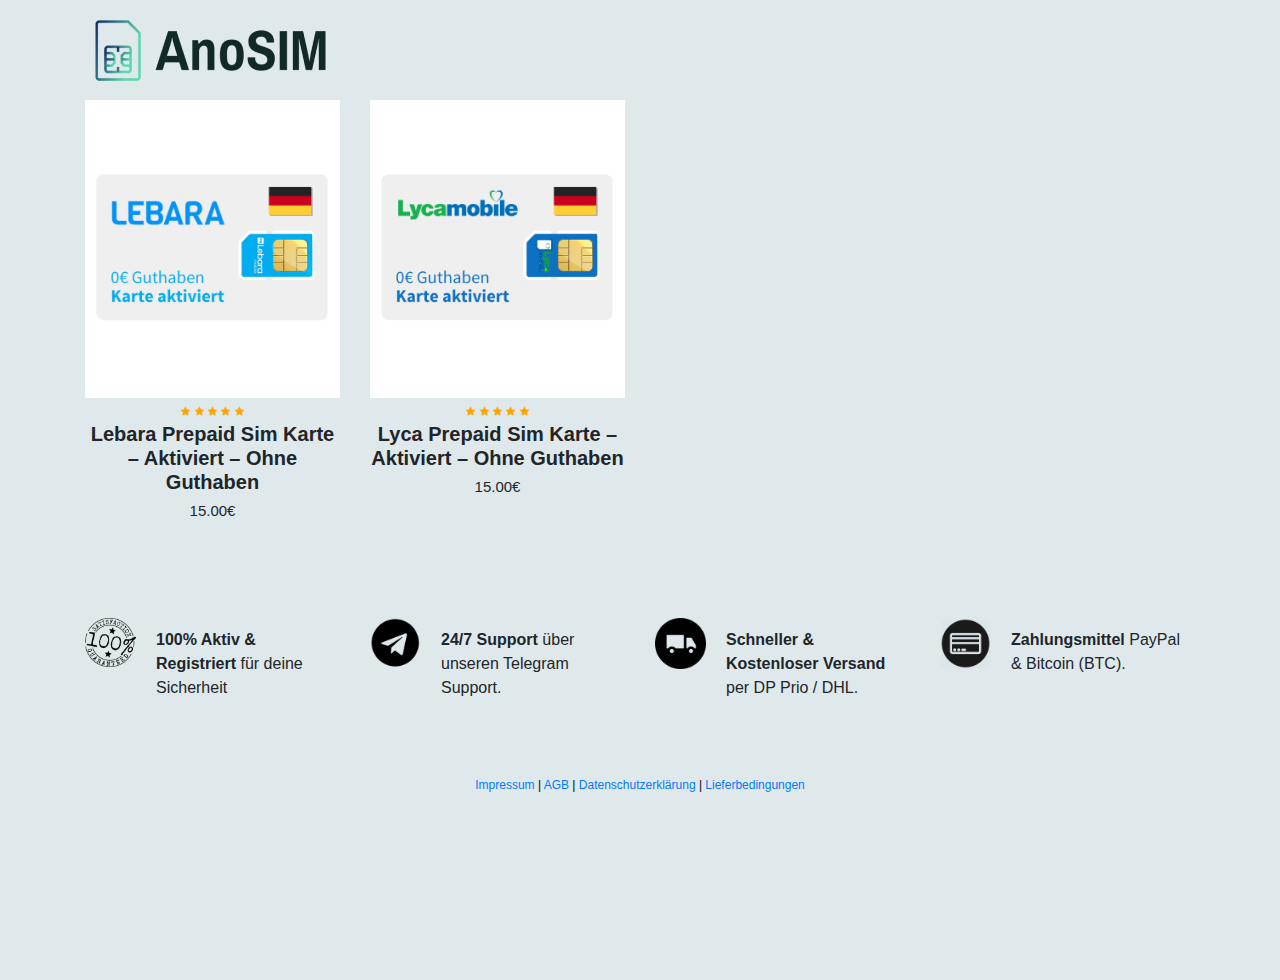
==== index.html @ 381755b9 "Add files via upload" ====
<html>
<head>
<title>AnoSIM</title>
<link rel="stylesheet" href="style.css">
<link rel="stylesheet" href="https://stackpath.bootstrapcdn.com/bootstrap/4.2.1/css/bootstrap.min.css">
<link rel="stylesheet" href="https://stackpath.bootstrapcdn.com/font-awesome/4.7.0/css/font-awesome.min.css">
<script src="https://code.jquery.com/jquery-3.3.1.slim.min.js"></script>
<script src="https://stackpath.bootstrapcdn.com/bootstrap/4.2.1/js/bootstrap.min.js"></script>
<style>body {
  background-color: #DFE9EC;
}</style>
</head>
<body>


<!-----------------On Sale product------------------>
<section class="on-sale">
<div class="container">
  <img src="logo.png">
    <div class="row">
    <div class="col-md-3">
    <div class="product-top">
        <a href="lebara.html"><img src="images/lebara.jpg"></a> 
        <!--<div class="overlay-right">
        <button type="button" class="btn btn-secondary" title="Quick Shop">
           <i class="fa fa-eye"></i> 
        </button>
        <button type="button" class="btn btn-secondary" title="Add to Wishlist">
           <i class="fa fa-heart-o"></i> 
        </button>
            <button type="button" class="btn btn-secondary" title="Add to Cart">
           <i class="fa fa-shopping-cart"></i> 
        </button>
        </div>-->
    </div>
    <div class="product-bottom text-center">
      <i class="fa fa-star"></i>  
      <i class="fa fa-star"></i>  
      <i class="fa fa-star"></i>  
      <i class="fa fa-star"></i>  
      <i class="fa fa-star"></i>  
        <h3>Lebara Prepaid Sim Karte – Aktiviert – Ohne Guthaben</h3>
        <h5>15.00€</h5>
    </div>
    </div>
        
    <div class="col-md-3">
    <div class="product-top">
        <a href="lyca.html"><img src="images/lyca.jpg"></a>
        <!--<div class="overlay-right">
        <button type="button" class="btn btn-secondary" title="Quick Shop">
           <i class="fa fa-eye"></i> 
        </button>
        <button type="button" class="btn btn-secondary" title="Add to Wishlist">
           <i class="fa fa-heart-o"></i> 
        </button>
            <button type="button" class="btn btn-secondary" title="Add to Cart">
           <i class="fa fa-shopping-cart"></i> 
        </button>
        </div>-->
    </div>
    <div class="product-bottom text-center">
      <i class="fa fa-star"></i>  
      <i class="fa fa-star"></i>  
      <i class="fa fa-star"></i>  
      <i class="fa fa-star"></i>  
      <i class="fa fa-star"></i>  
        <h3>Lyca Prepaid Sim Karte – Aktiviert – Ohne Guthaben</h3>
        <h5>15.00€</h5>
    </div>
    </div>
        
  <!-- <div class="col-md-3">
    <div class="product-top">
        <a href="product.html"><img src="images/product3.jpg"></a>
        <div class="overlay-right">
        <button type="button" class="btn btn-secondary" title="Quick Shop">
           <i class="fa fa-eye"></i> 
        </button>
        <button type="button" class="btn btn-secondary" title="Add to Wishlist">
           <i class="fa fa-heart-o"></i> 
        </button>
            <button type="button" class="btn btn-secondary" title="Add to Cart">
           <i class="fa fa-shopping-cart"></i> 
        </button>
        </div>
    </div>
    <div class="product-bottom text-center">
      <i class="fa fa-star"></i>  
      <i class="fa fa-star"></i>  
      <i class="fa fa-star"></i>  
      <i class="fa fa-star"></i>  
      <i class="fa fa-star"></i>  
        <h3>Formarl Shoes</h3>
        <h5>$500.00</h5>
    </div>
    </div>
     
    <div class="col-md-3">
    <div class="product-top">
        <a href="product.html"><img src="images/product4.jpg"></a>
        <div class="overlay-right">
        <button type="button" class="btn btn-secondary" title="Quick Shop">
           <i class="fa fa-eye"></i> 
        </button>
        <button type="button" class="btn btn-secondary" title="Add to Wishlist">
           <i class="fa fa-heart-o"></i> 
        </button>
            <button type="button" class="btn btn-secondary" title="Add to Cart">
           <i class="fa fa-shopping-cart"></i> 
        </button>
        </div>
    </div>
    <div class="product-bottom text-center">
      <i class="fa fa-star"></i>  
      <i class="fa fa-star"></i>  
      <i class="fa fa-star"></i>  
      <i class="fa fa-star-half-o"></i>  
      <i class="fa fa-star-o"></i>  
        <h3>Leather Watch</h3>
        <h5>$300.00</h5>
    </div>
    </div>    
    
    </div>--> 
</div>  
</section>
    

    
<!----------------Website features----------------->

<section class="website-features">
<div class="container">
<div class="row">
<div class="col-md-3 feature-box">
<img src="images/feature-1.png"> 
<div class="feature-text">
<p><b>100% Aktiv & Registriert </b> für deine Sicherheit</p>    
</div>
</div>  
<div class="col-md-3 feature-box">
<img src="images/feature-2.png"> 
<div class="feature-text">
<p><b>24/7 Support </b> über unseren Telegram Support.</p>    
</div>
</div> 
<div class="col-md-3 feature-box">
<img src="images/feature-3.png"> 
<div class="feature-text">
<p><b>Schneller & Kostenloser Versand </b>per DP Prio / DHL.</p>    
</div>
</div>
<div class="col-md-3 feature-box">
<img src="images/feature-4.png"> 
<div class="feature-text">
<p><b>Zahlungsmittel </b>PayPal & Bitcoin (BTC).</p>    
</div>
</div> 
</div>    
</div>    
</section>
  

    
    
    
    
  <script>
    function openmenu()
      {
          document.getElementById("side-menu").style.display="block";
          document.getElementById("menu-btn").style.display="none";
          document.getElementById("close-btn").style.display="block";
      }
      function closemenu()
      {
          document.getElementById("side-menu").style.display="none";
          document.getElementById("menu-btn").style.display="block";
          document.getElementById("close-btn").style.display="none";
      }
    </script>  
    
    
    
    
    
     <!------------Footer----------->
 <section class="footer">
  <div class="container tex-center">
      <p class="copyright"><a href="">Impressum</a> |  <a href="">AGB</a> | <a href="">Datenschutzerklärung</a> | <a href="">Lieferbedingungen</a></p>
  </div>    
  </section>  
    
    
</body>
</html>
---- style.css ----
*
{
    margin: 0;
    padding: 0; 
}
body
{
    font-family: sans-serif;
}
.top-nav-bar
{
   height: 57px;
    top: 0;
    position: sticky;
    background: #fff;
    margin-bottom: 20px;
    border-bottom: 3px solid orange;
    z-index: 2;
}
.logo
{
    height: 40px;
    margin: 5px 10px;
}
.form-control
{
    margin-top: 9px;
    margin-left: 30px;
    border: 1px solid orange !important;
    border-top-left-radius: 20px !important;
    border-bottom-left-radius: 20px !important;
    border-top-right-radius: 0 !important;
    border-bottom-right-radius: 0 !important;
    box-shadow: none !important;
    
}
.input-group-text
{
    background: orange !important;
    border: 1px solid orange !important;
    margin: 8.5px 10px 3px 0 !important;
    border-top-left-radius: 0px !important;
    border-bottom-left-radius: 0px !important;
    border-top-right-radius: 20px !important;
    border-bottom-right-radius: 20px !important;
    cursor: pointer;
}
.search-box
{
    display: inline-flex;
    width: 60%;
}
.fa-search
{
    color: #fff;
}
.menu-bar
{
    width: 40%;
    height: 57px;
    float: right;
}
.menu-bar ul
{
    display: inline-flex;
    float: right;
}
.menu-bar ul li
{
    border-left: 1px solid #fff;
    list-style-type: none;
    padding: 15px 35px;
    text-align: center;
    background-color: orange;
    cursor: pointer;
}
.menu-bar ul li a
{
    font-size: 16px;
    font-weight: bold;
    color: #fff;
    text-decoration: none;
}
.fa-shopping-basket
{
    margin-right: 5px;
}
@media only screen and (max-width: 980px)
{
    .top-nav-bar
    {
        height: 118px;
        border-bottom: 0;
    }
    .search-box
    {
        width: 100%;
    }
    .menu-bar
    {
        width: 100%;
    }
    .menu-bar ul
    {
        margin: 10px 0;
        width: 100%;
    }
    .menu-bar ul li
    {
        height: 57px;
        width: 100%;
    } 
}




/*----------------Side-menu--------------*/
.side-menu
{
    height: 79%;
    width: 15%;
    font-size: 14px;
    float: left;
    z-index: 2;
    background-color: #ddd;
}
.side-menu ul
{
    margin-left: 10px;
}
.side-menu ul li
{
    list-style-type: none;
    font-weight: bold;
    margin-top: 10px;
    cursor: pointer;
}
.side-menu ul li:hover
{
    color: orange;
}
.side-menu ul li ul
{
    display: none;
    z-index: 10;
    top: 77px;
}
.side-menu ul li:hover ul
{
    display: block;
    height: 400px;
    margin-left: 14%;
    padding: 0 100px 10px 10px;
    position: fixed;
    background: #ececec;
    box-shadow: 1px 1px 4px 1px rgba(0,0,0,0.5);
}
.fa-angle-right
{
    margin-top: 4px;
    margin-right: 8px;
    float: right;
}
#menu-btn, #close-btn
{
    font-size: 30px;
    margin: 10px;
    color: orange;
    display: none;
}

@media only screen and (max-width: 980px)
{
    .side-menu
    {
        width: 34%;
        z-index: 20;
        top: 133px;
        position: fixed;
        font-size: 12px;  
        display: none;
        background: #f1f3f4;
    }
    .side-menu ul li ul
    {
        top: 133px;
    }
    .side-menu ul li:hover ul
    {
        margin-left: 31%;
    }
    #menu-btn
    {
        display: block;
    }
}
/*-----------------slider CSS-------------------*/

.slider
{
    width: 85%;
    margin-left: 15%;
    padding: 0 10px;
}
.carousel
{
    box-shadow: 1px 1px 4px 1px rgba(0,0,0,0.5);
}
.carousel-indicators
{
    z-index: 1 !important;
}
@media only screen and (max-width: 980px)
{
    .slider
    {
        width: 100%;
        margin-left: 0;
    }
}

/*------------featured-categories CSS------------*/

.featured-categories
{
    margin: 50px 0;
}
.featured-categories img
{
    width: 100%;
    padding: 20px 0;
    transition: 1s;
    cursor: pointer;
}
.featured-categories img:hover
{
    transform: scale(1.1);
}

/*---------------On Sale product CSS----------------*/

.title-box
{
    background: orange;
    color: #fff;
    width: 280px;
    padding: 4px 10px;
    height: 40px;
    margin-bottom: 30px;
    display: flex;
}
.title-box h2
{
    font-size: 24px;
}


/*-------------product-top CSS----------------*/
.product-top img
{
    width: 100%;
}
.overlay-right
{
    display: block;
    opacity: 0;
    position: absolute;
    top: 10%;
    margin-left: 0;
    width: 70px;
}
.overlay-right .fa
{
    cursor: pointer;
    background-color: #fff;
    color: #000;
    height: 35px;
    width: 35px;
    font-size: 20px;
    padding: 7px;
    margin-top: 5%;
    margin-bottom: 5%;
}
.overlay-right .btn-secondary
{
    background: none !important;
    border: none !important;
    box-shadow: none !important;
}
.product-top:hover .overlay-right
{
    opacity: 1;
    margin-left: 5%;
    transition: 0.5s;
}

/*--------------Product-bottom-CSS---------------*/

.product-bottom .fa
{
    color: orange;
    font-size: 10px;
}
.product-bottom h3
{
    font-size: 20px;
    font-weight: bold;
}
.product-bottom h5
{
    font-size: 15px;
    padding-bottom: 10px;
}
.new-products
{
    margin: 50px 0;
}
/*----------website-features-------------*/
.website-features
{
   margin: 60px 0;
}

.website-features img
{
    width: 20%;
}
.feature-text
{
    margin-top: 10px;
    float: right;
    width: 80%;
    padding-left: 20px;
}
.feature-box
{
    padding-top: 20px;
}

/*--------------footer---------------*/
.footer
{
    margin-top: 50px;
    background:  #DFE9EC;
    color: rgb(0, 0, 0);
}
.footer h1
{
    font-size: 15px;
    margin: 25px 0;
}
.footer p
{
    font-size: 12px;
}
.copyright
{
    margin-bottom: -80px;
    text-align: center;
    font-size: 15px;
    padding-bottom: 20px;
}
.fa-heart-o
{
    color: red;
    font-size: 15px;
}
.footer hr
{
    margin-top: 10px;
    background-color: #ccc;
}
.footer-image img
{
    width: 150px;
}
.footer .row .fa
{
    padding-right: 20px;
    font-size: 15px;
}


/*----------------single-product---------------*/
.single-product
{
    margin-top: 70px;
}
.new-arrival
{
    background: green;
    width: 50px;
    color: #fff;
    font-size: 12px;
    font-weight: bold;
    margin-top: 20px;
}
.new-hot
{
    background: red;
    width: 50px;
    color: #fff;
    font-size: 12px;
    font-weight: bold;
    margin-top: 20px;
}
.col-md-7 h2
{
    color: #555;
}
.single-product .fa
{
    color: orange;
}
.single-product .price
{
    color: orange;
    font-size: 26px;
    font-weight: bold;
    padding-top: 20px;
}
.single-product input
{
    border: 1px solid #ccc;
    font-weight: bold;
    height: 33px;
    text-align: center;
    width: 30px;
}

.single-product .btn-primary
{
    background: orange !important;
    color: #fff;
    font-size: 15px;
    margin-left: 20px;
    border: none;
    box-shadow: none !important;
}
/*--------------product-description---------------*/
.product-description h6
{
    margin-top: 50px;
    color: orange;
}
.product-description p
{
    margin-top: 30px;
}
.product-description hr
{
    margin-bottom: 50px;
}
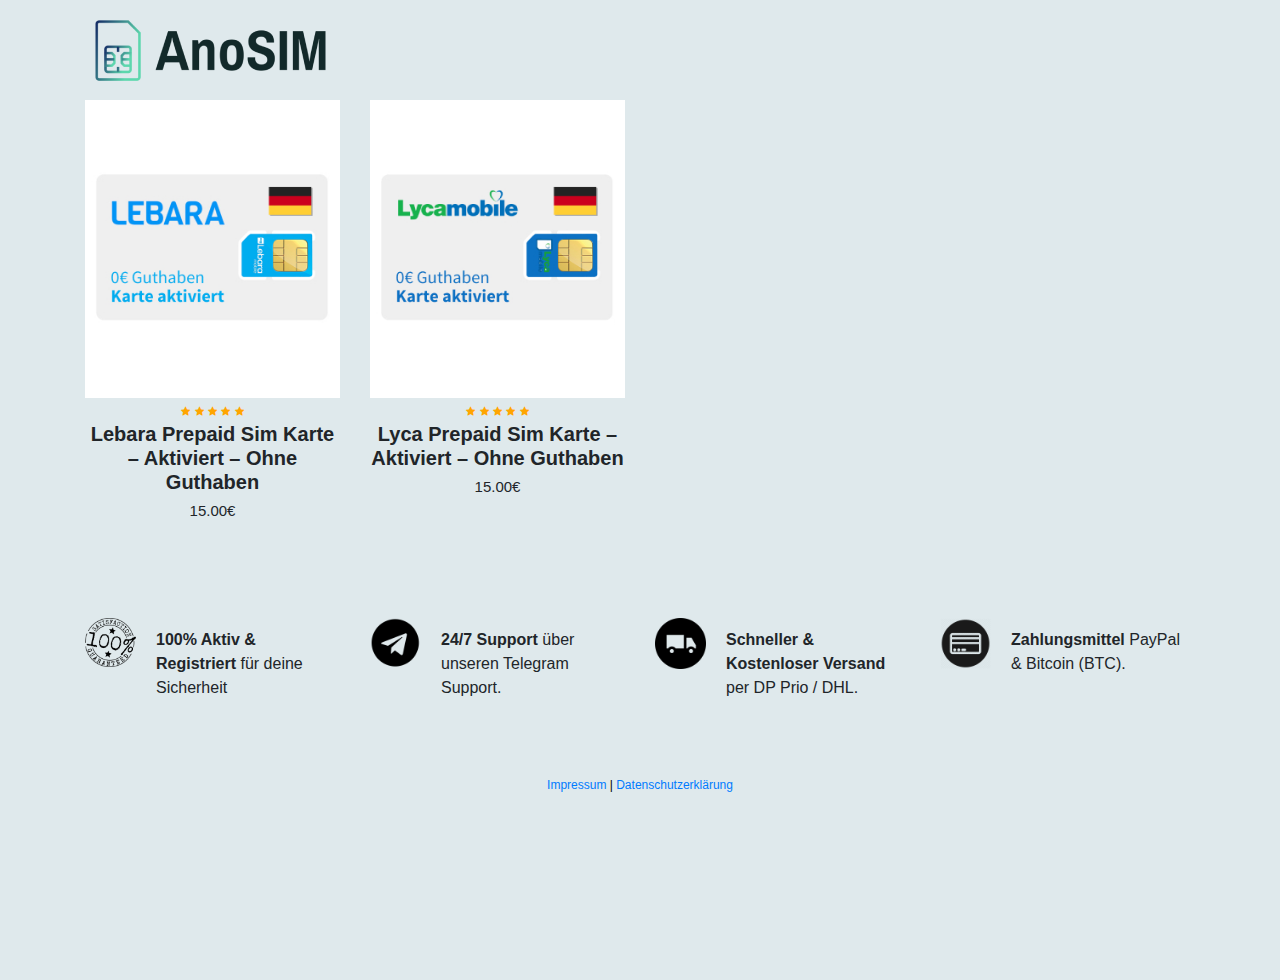
==== commit b3f6afce: "Update index.html" ====
--- a/index.html
+++ b/index.html
@@ -1,6 +1,7 @@
 <html>
 <head>
 <title>AnoSIM</title>
+  <meta name="viewport" content="width=device-width, initial-scale=1.0">
 <link rel="stylesheet" href="style.css">
 <link rel="stylesheet" href="https://stackpath.bootstrapcdn.com/bootstrap/4.2.1/css/bootstrap.min.css">
 <link rel="stylesheet" href="https://stackpath.bootstrapcdn.com/font-awesome/4.7.0/css/font-awesome.min.css">
@@ -188,7 +189,7 @@
      <!------------Footer----------->
  <section class="footer">
   <div class="container tex-center">
-      <p class="copyright"><a href="">Impressum</a> |  <a href="">AGB</a> | <a href="">Datenschutzerklärung</a> | <a href="">Lieferbedingungen</a></p>
+      <p class="copyright"><a href="impressum.html">Impressum</a> |   <a href="datenschutz.html">Datenschutzerklärung</a> </p>
   </div>    
   </section>  
     
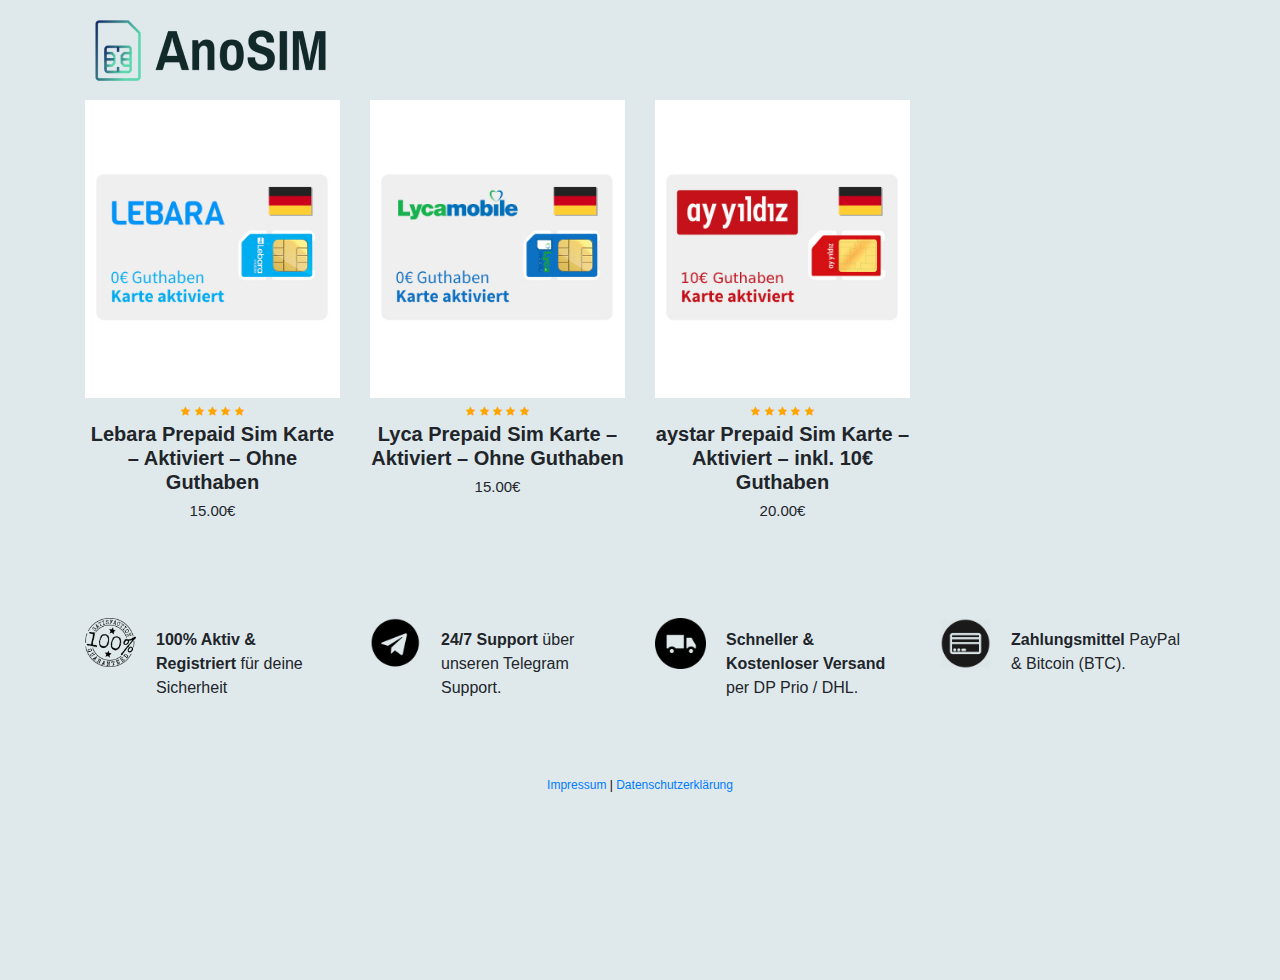
==== commit 6edd560e: "Update index.html" ====
--- a/index.html
+++ b/index.html
@@ -71,33 +71,33 @@
     </div>
     </div>
         
-  <!-- <div class="col-md-3">
-    <div class="product-top">
-        <a href="product.html"><img src="images/product3.jpg"></a>
-        <div class="overlay-right">
-        <button type="button" class="btn btn-secondary" title="Quick Shop">
-           <i class="fa fa-eye"></i> 
-        </button>
-        <button type="button" class="btn btn-secondary" title="Add to Wishlist">
-           <i class="fa fa-heart-o"></i> 
-        </button>
-            <button type="button" class="btn btn-secondary" title="Add to Cart">
-           <i class="fa fa-shopping-cart"></i> 
-        </button>
-        </div>
-    </div>
-    <div class="product-bottom text-center">
-      <i class="fa fa-star"></i>  
-      <i class="fa fa-star"></i>  
-      <i class="fa fa-star"></i>  
-      <i class="fa fa-star"></i>  
-      <i class="fa fa-star"></i>  
-        <h3>Formarl Shoes</h3>
-        <h5>$500.00</h5>
+  <div class="col-md-3">
+    <div class="product-top">
+        <a href="aystar.html"><img src="aystar.jpg"></a>
+       <!-- <div class="overlay-right">
+        <button type="button" class="btn btn-secondary" title="Quick Shop">
+           <i class="fa fa-eye"></i> 
+        </button>
+        <button type="button" class="btn btn-secondary" title="Add to Wishlist">
+           <i class="fa fa-heart-o"></i> 
+        </button>
+            <button type="button" class="btn btn-secondary" title="Add to Cart">
+           <i class="fa fa-shopping-cart"></i> 
+        </button>
+        </div>-->
+    </div>
+    <div class="product-bottom text-center">
+      <i class="fa fa-star"></i>  
+      <i class="fa fa-star"></i>  
+      <i class="fa fa-star"></i>  
+      <i class="fa fa-star"></i>  
+      <i class="fa fa-star"></i>  
+      <h3>aystar Prepaid Sim Karte – Aktiviert – <strong>inkl. 10€ Guthaben</strong></h3>
+        <h5>20.00€</h5>
     </div>
     </div>
      
-    <div class="col-md-3">
+    <!--<div class="col-md-3">
     <div class="product-top">
         <a href="product.html"><img src="images/product4.jpg"></a>
         <div class="overlay-right">
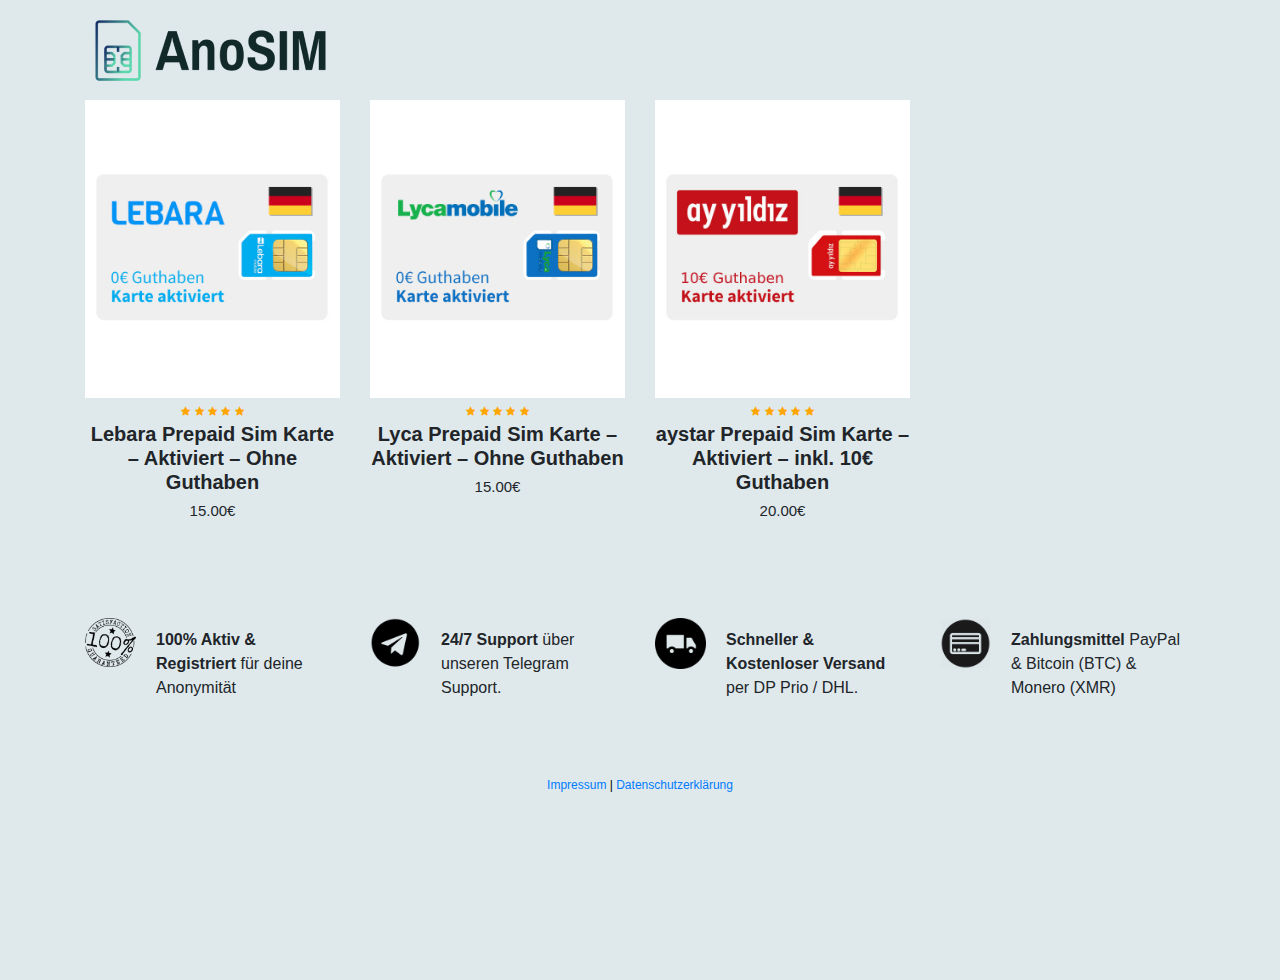
==== commit 3407f045: "Update index.html" ====
--- a/index.html
+++ b/index.html
@@ -137,7 +137,7 @@
 <div class="col-md-3 feature-box">
 <img src="images/feature-1.png"> 
 <div class="feature-text">
-<p><b>100% Aktiv & Registriert </b> für deine Sicherheit</p>    
+<p><b>100% Aktiv & Registriert </b> für deine Anonymität</p>    
 </div>
 </div>  
 <div class="col-md-3 feature-box">
@@ -155,7 +155,7 @@
 <div class="col-md-3 feature-box">
 <img src="images/feature-4.png"> 
 <div class="feature-text">
-<p><b>Zahlungsmittel </b>PayPal & Bitcoin (BTC).</p>    
+<p><b>Zahlungsmittel </b>PayPal & Bitcoin (BTC) & Monero (XMR)</p>    
 </div>
 </div> 
 </div>    
